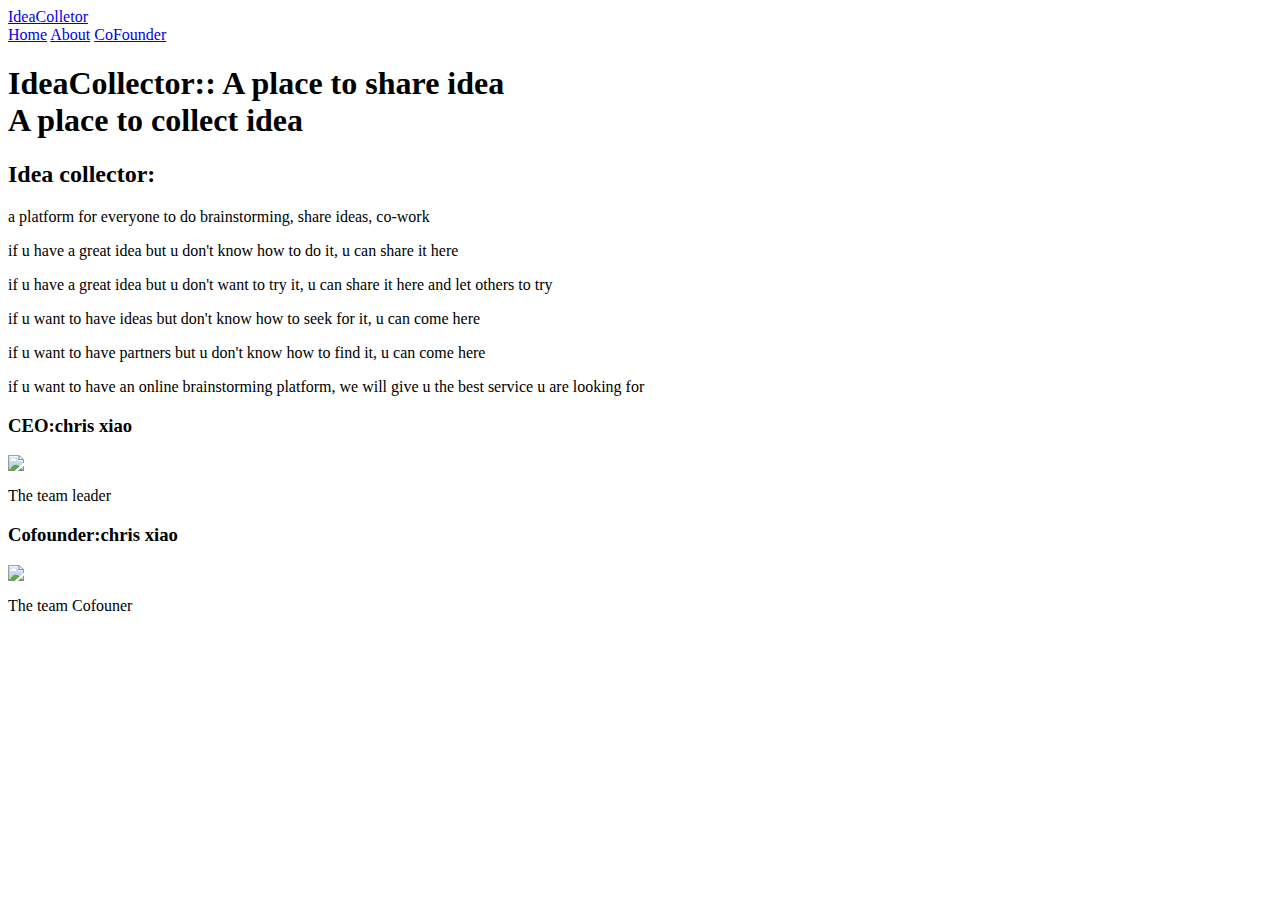
==== index.html @ b3d3d4d4 "web structure" ====
<!--
  A Web for everone share their idea
-->

<html>
  <head>
    <title>IdeaCollector</title>
  </head>
  <body>

      <!--Header -->
      <header id="header">
        <div class="innder">
          <a href="index.html" class="logo">IdeaColletor</a>
          <nav id="nav">
            <a href="index.html">Home</a>
            <a href="index.html">About</a>
            <a href="index.html">CoFounder</a>
          </nav>
        </div>
      </header>

      <!--Banner-->
      <section id="banner">
        <div class="inner">
          <h1>IdeaCollector::
            <span>A place to share idea<br/>
            A place to collect idea</span>
          </h1>
        </div>
      </section>

      <!--One-->
      <section id="one">
        <div class="inner">
          <header>
            <h2>Idea collector:</h2>
          </header>
          <p>a platform for everyone to do brainstorming, share ideas, co-work</p>
          <p>if u have a great idea but u don't know how to do it, u can share it here</p>
          <p>if u have a great idea but u don't want to try it, u can share it here and let others to try</p>
          <p>if u want to have ideas but don't know how to seek for it, u can come here</p>
          <p>if u want to have partners but u don't know how to find it, u can come here</p>
          <p>if u want to have an online brainstorming platform, we will give u the best service u are looking for</p>
        </div>
      </section>

      <!--Two-->
      <section id="two">
        <div class="inner">
          <article>
            <div class="content">
              <header>
                <h3>CEO:chris xiao</h3>
              </header>
              <div class="image fit">
                <img src="pic/pic01.jpg">
              </div>
              <p>The team leader</p>
            </div>
          </article>
          <article>
            <div class="content">
              <header>
                <h3>Cofounder:chris xiao</h3>
              </header>
              <div class="image fit">
                <img src="pic/pic02.jpg">
              </div>
              <p>The team Cofouner</p>
            </div>
          </article>
        </div>
      </section>
      

  </body>

</html>
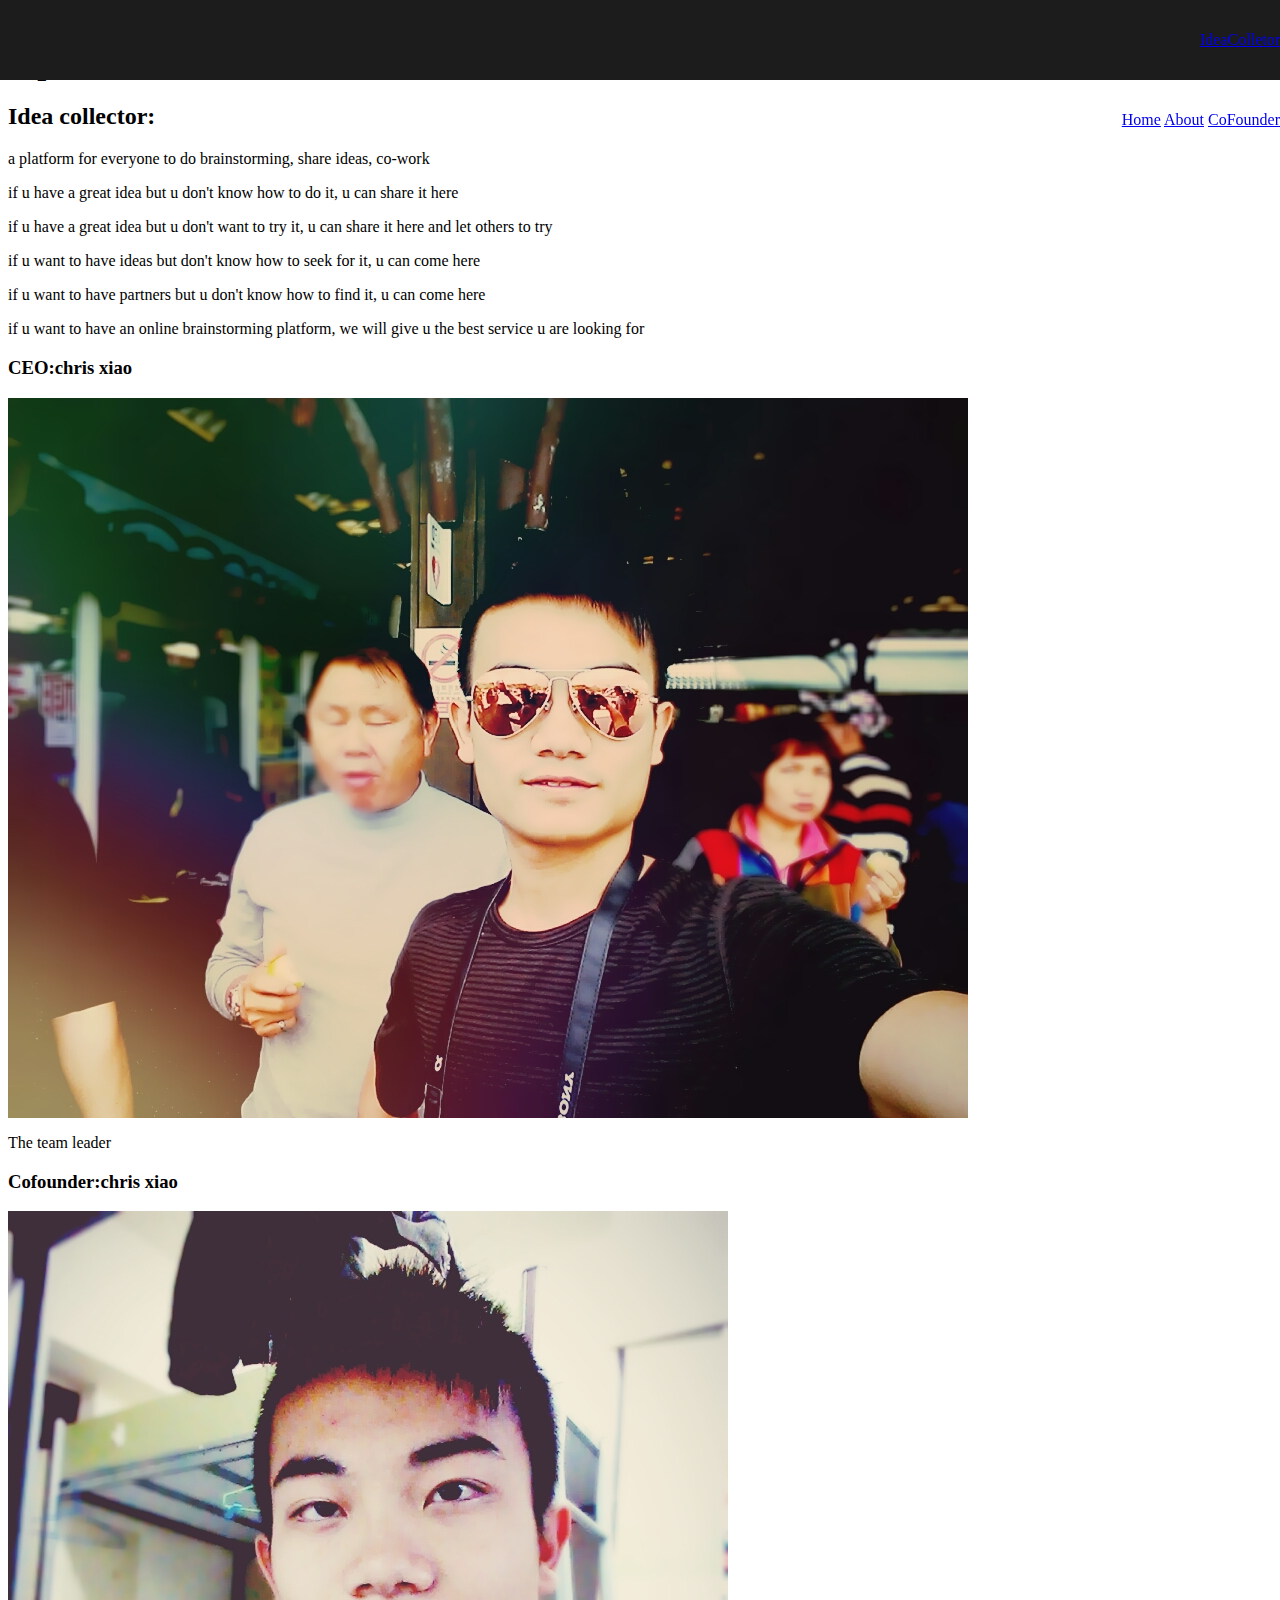
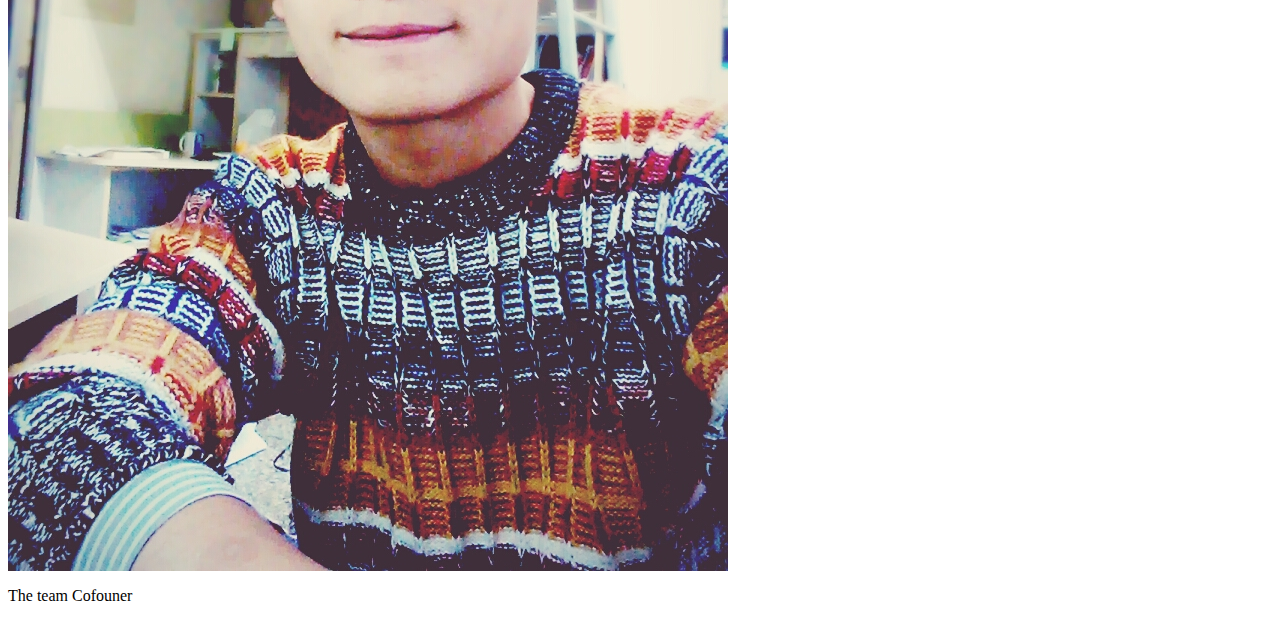
==== commit ce4b99f5: "add css" ====
--- a/index.html
+++ b/index.html
@@ -5,6 +5,7 @@
 <html>
   <head>
     <title>IdeaCollector</title>
+    <link rel="stylesheet" href="main.css"/>
   </head>
   <body>
 
--- a/main.css
+++ b/main.css
@@ -0,0 +1,13 @@
+#header{
+  background:#1c1c1c;
+  color:#d5d5d5;
+  cursor:default;
+  height:5em;
+  left:0;
+  line-height:5em;
+  position:fixed;
+  text-align:right;
+  top:0;
+  width:100%;
+  z-index:10001;
+}
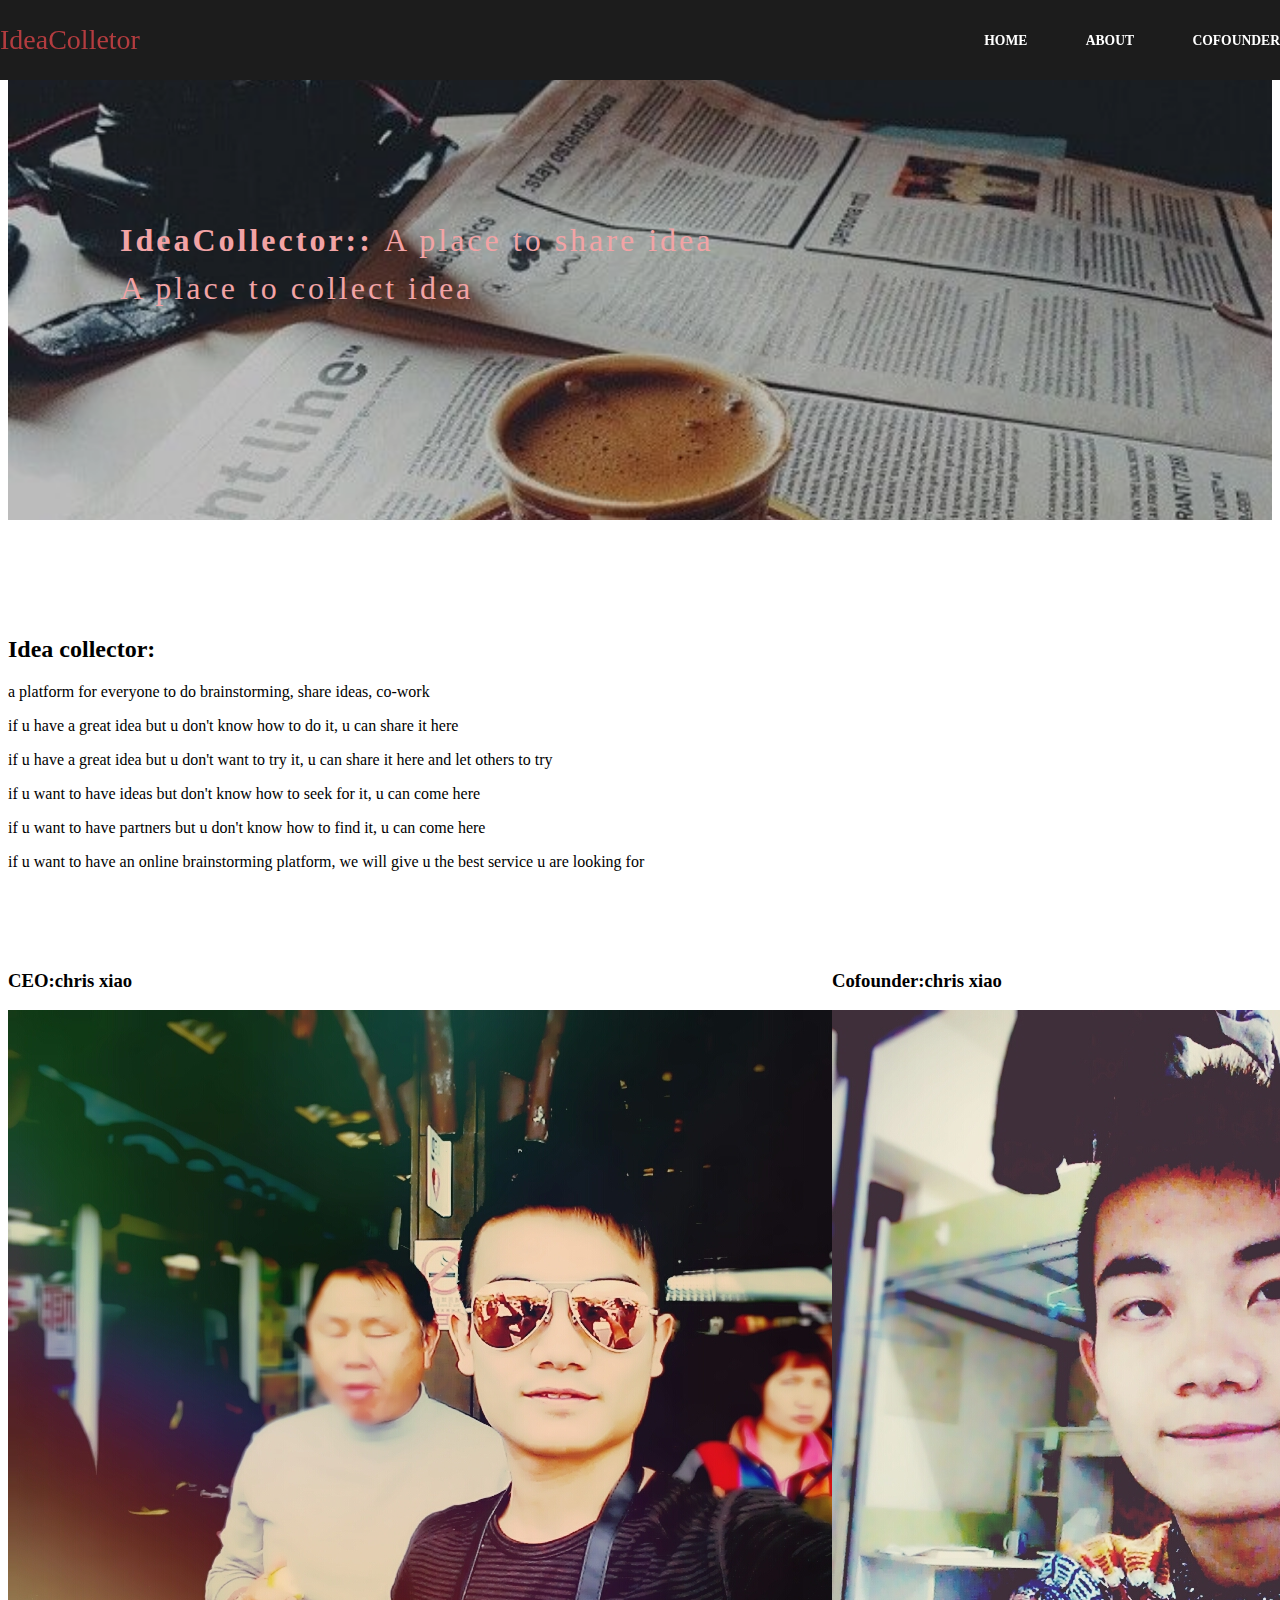
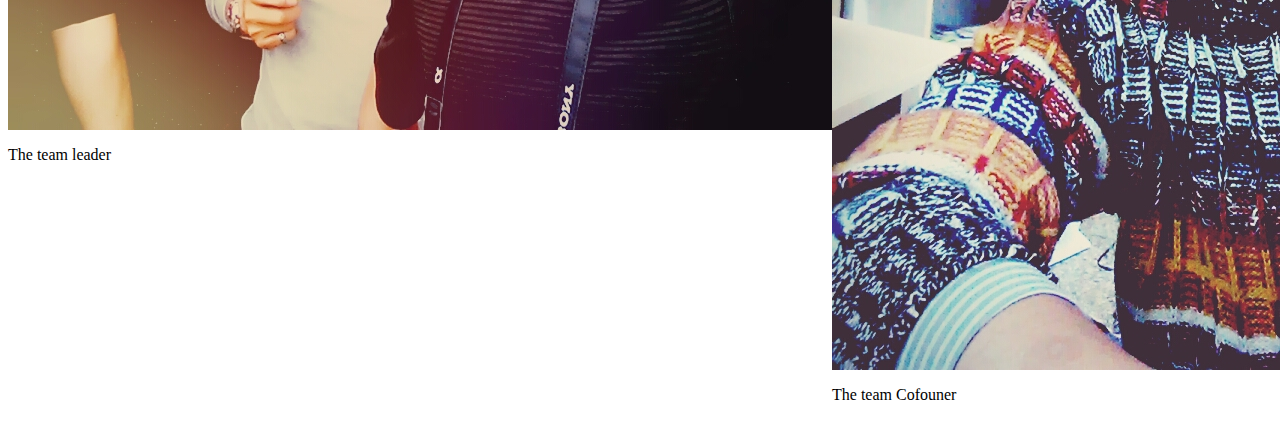
==== commit 25cf622a: "test" ====
--- a/index.html
+++ b/index.html
@@ -1,7 +1,7 @@
 <!--
   A Web for everone share their idea
 -->
-
+<!--test-->
 <html>
   <head>
     <title>IdeaCollector</title>
--- a/main.css
+++ b/main.css
@@ -1,3 +1,4 @@
+/* Header*/
 #header{
   background:#1c1c1c;
   color:#d5d5d5;
@@ -11,3 +12,204 @@
   width:100%;
   z-index:10001;
 }
+#header .inner {
+  max-width: 65em;
+  width: calc(100% - 6em);
+  margin: 0 auto;
+  position: relative;
+}
+@media screen and (max-width: 480px) {
+ #header .inner {
+  max-width: 90%;
+  width: 90%;
+ }
+}
+#header .logo {
+  font-family: 'Pacifico', cursive;
+  display: inline-block;
+  height: inherit;
+  left: 0;
+  line-height: inherit;
+  margin: 0;
+  padding: 0;
+  position: absolute;
+  top: 0;
+  color: #e5474b;
+  font-size: 1.75em;
+  text-transform: none;
+  font-weight: normal;
+  padding: 0;
+}
+#header .logo:hover {
+  color: rgba(229, 71, 75, 0.75);
+}
+#header a {
+  -moz-transition: color 0.2s ease-in-out;
+  -webkit-transition: color 0.2s ease-in-out;
+  -ms-transition: color 0.2s ease-in-out;
+  transition: color 0.2s ease-in-out;
+  display: inline-block;
+  padding: 0 2em;
+  color: #ffffff;
+  text-decoration: none;
+  text-transform: uppercase;
+  font-weight: 700;
+  font-size: .85em;
+}
+#header a:hover {
+  color: rgba(255, 255, 255, 0.75);
+}
+#header a:last-child {
+  padding-right: 0em;
+}
+@media screen and (max-width: 736px) {
+#header a {
+  padding: 0 0.5em;
+}
+}
+@media screen and (max-width: 480px) {
+#header {
+  min-width: 320px;
+}
+}
+
+/*Banner*/
+#banner {
+  background-color: #e5474b;
+  color: #f2a3a5;
+  padding: 13em 0 11em 0;
+  background-color: #0c0c0c;
+  background-image: url("pic/ideacollector.jpg");
+  background-size: cover;
+  background-repeat: no-repeat;
+  background-position: 15% left;
+  text-align: left;
+  position: relative;
+  z-index: 9999;
+  margin:0 auto;
+}
+
+section{
+  margin:0 auto;
+}
+
+#banner:after {
+  -moz-transition: opacity 4s ease;
+  -webkit-transition: opacity 4s ease;
+  -ms-transition: opacity 4s ease;
+  transition: opacity 4s ease;
+  content: '';
+  position: absolute;
+  width: 100%;
+  height: 100%;
+  display: block;
+  top: 0;
+  left: 0;
+  background-color: #0c0c0c;
+  opacity: 0.25;
+  margin:0 auto;
+}
+
+#banner .inner {
+  max-width: 65em;
+  width: calc(100% - 6em);
+  margin: 0 auto;
+  position: relative;
+  z-index: 10000;
+  line-height: 1.5;
+}
+
+@media screen and (max-width: 480px) {
+#banner .inner {
+  max-width: 90%;
+  width: 90%;
+}
+}
+
+#banner h1 {
+  font-size: 2em;
+  margin: 0 0 1em 0;
+  padding: 0;
+  letter-spacing: 3px;
+  font-weight: 700;
+}
+
+#banner h1 span {
+  font-weight: 400;
+}
+
+body.is-loading #banner:after {
+  opacity: 1;
+}
+
+/*one*/
+#one {
+  padding: 6em 0 4em 0;
+}
+@media screen and (max-width: 980px) {
+#one {
+  padding: 4em 0 2em 0;
+}
+}
+@media screen and (max-width: 736px) {
+#one {
+  padding: 2em 0 0.1em 0;
+}
+}
+
+/*Two*/
+#two .inner {
+  display: -ms-flexbox;
+  display: -moz-flex;
+  display: -webkit-flex;
+  display: -ms-flex;
+  display: flex;
+  -moz-flex-direction: row;
+  -webkit-flex-direction: row;
+  -ms-flex-direction: row;
+  flex-direction: row;
+}
+
+#two .inner article {
+  width: 50%;
+}
+
+#two .inner article:first-child {
+  padding-right: 6em;
+}
+#two .inner article:last-child {
+  padding-left: 6em;
+}
+@media screen and (max-width: 980px) {
+#two {
+  padding: 4em 0 2em 0;
+  background: -moz-linear-gradient(top, #f3f3f3 0%, #f3f3f3 50%, #f7f7f7 0%, #f7f7f7 100%);
+  background: -webkit-linear-gradient(top, #f3f3f3 0%, #f3f3f3 50%, #f7f7f7 0%, #f7f7f7 100%);
+  background: linear-gradient(to bottom, #f3f3f3 0%, #f3f3f3 50%, #f7f7f7 0%, #f7f7f7 100%);
+  filter: progid:DXImageTransform.Microsoft.gradient( startColorstr='#f3f3f3', endColorstr='#f7f7f7',GradientType=0 );
+}
+#two .inner {
+  -moz-flex-direction: column;
+  -webkit-flex-direction: column;
+  -ms-flex-direction: column;
+  flex-direction: column;
+}
+#two .inner article {
+  width: 100%;
+}
+#two .inner article:first-child {
+  padding-right: 0;
+  padding-bottom: 2em;
+}
+#two .inner article:last-child {
+  padding-left: 0;
+  padding-top: 2em;
+}
+}
+@media screen and (max-width: 736px) {
+#two {
+  padding: 2em 0 0.1em 0;
+}
+}
+
+
